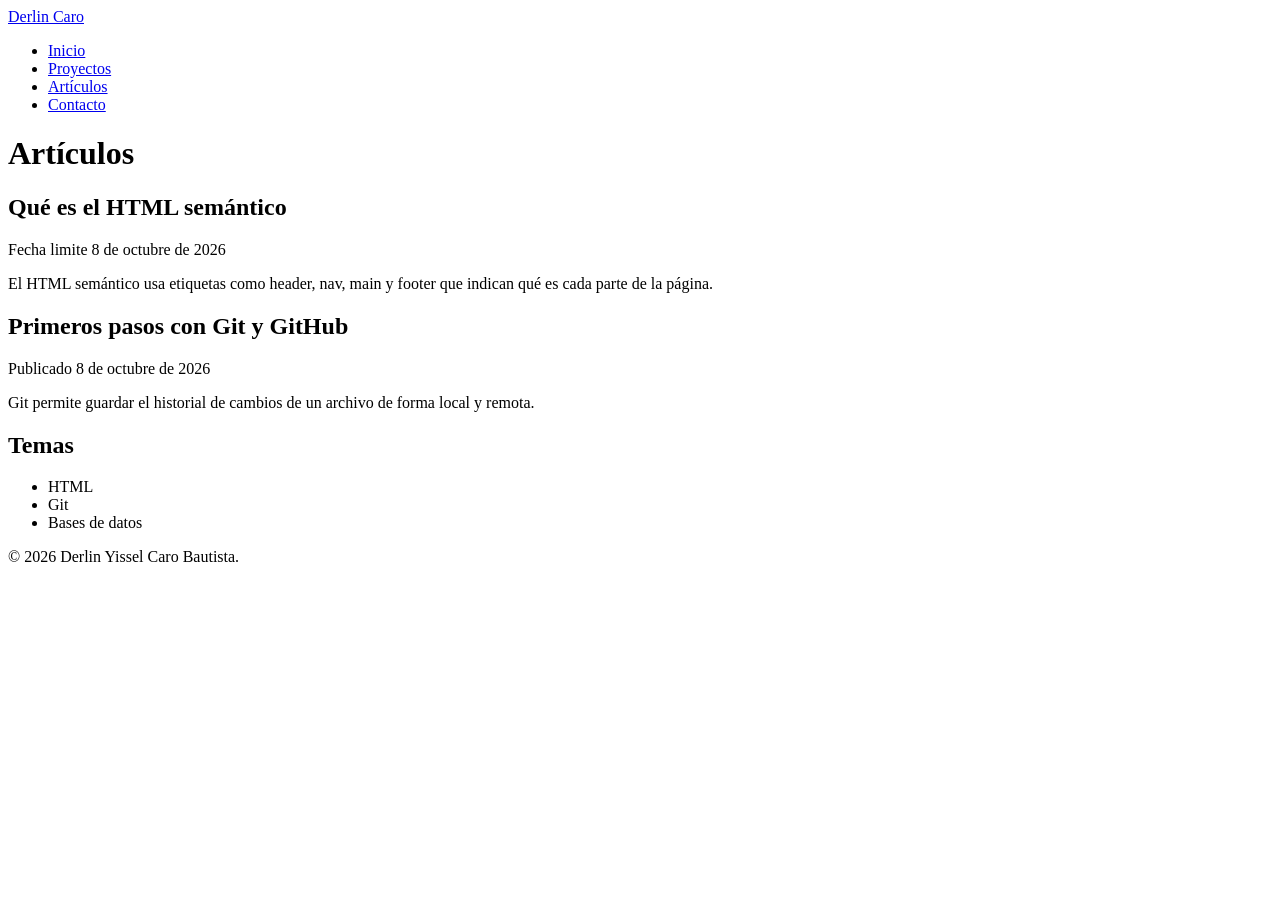
==== html/articulos.html @ 93428386 "archivo nuevo" ====
<!DOCTYPE html>
<html lang="es">
<head>
  <meta charset="UTF-8">
  <meta name="viewport" content="width=device-width, initial-scale=1.0">
  <title>Artículos | Derlin Caro - Desarrollador de Software</title>
  <meta name="description" content="Artículos y notas de aprendizaje sobre desarrollo de software y HTML.">
  <meta name="keywords" content="HTML, MySQL, Java, Spring Boot, Git, GitHub, UML, portafolio, desarrollador, SENA">
  <meta name="author" content="Derlin Yissel Caro Bautista">
  <meta name="robots" content="index, follow">
  <meta property="og:type" content="website">
  <meta property="og:title" content="Artículos | Derlin Caro">
  <meta property="og:description" content="Artículos y notas de aprendizaje sobre desarrollo de software y HTML.">
  <meta property="og:locale" content="es_CO">
</head>
<body>
  <header>
    <a href="index.html">Derlin Caro</a>
    <nav aria-label="Navegación principal">
      <ul>
        <li><a href="index.html">Inicio</a></li>
        <li><a href="proyectos.html">Proyectos</a></li>
        <li><a href="articulos.html">Artículos</a></li>
        <li><a href="contacto.html">Contacto</a></li>
      </ul>
    </nav>
  </header>

  <main>
    <h1>Artículos</h1>

    <article>
      <header>
        <h2>Qué es el HTML semántico</h2>
        <p>Fecha limite <time datetime="2026-10-08">8 de octubre de 2026</time></p>
      </header>
      <p>El HTML semántico usa etiquetas como header, nav, main y footer que indican qué es cada parte de la página.</p>
      
    </article>

    <article>
      <header>
        <h2>Primeros pasos con Git y GitHub</h2>
        <p>Publicado <time datetime="2026-10-08">8 de octubre de 2026</time></p>
      </header>
      <p>Git permite guardar el historial de cambios de un archivo de forma local y remota.</p>
      
    </article>

    <aside>
      <h2>Temas</h2>
      <ul>
        <li>HTML</li>
        <li>Git</li>
        <li>Bases de datos</li>
      </ul>
    </aside>
  </main>

  <footer>
    <p>&copy; 2026 Derlin Yissel Caro Bautista.</p>
  </footer>
</body>
</html>
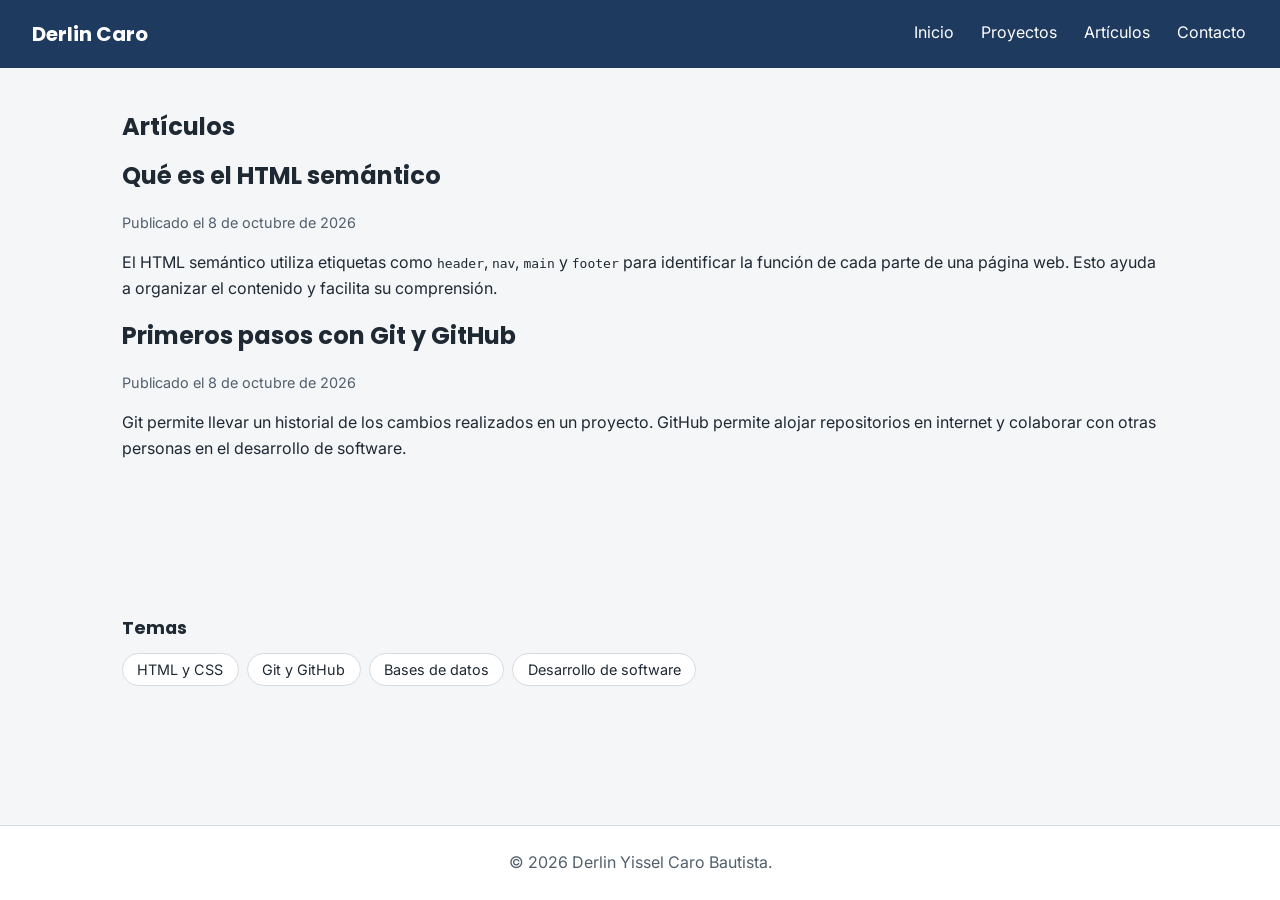
==== commit a53d5c13: "Subo mis archivos" ====
--- a/html/articulos.html
+++ b/html/articulos.html
@@ -1,64 +1,109 @@
 <!DOCTYPE html>
 <html lang="es">
+
 <head>
   <meta charset="UTF-8">
   <meta name="viewport" content="width=device-width, initial-scale=1.0">
+
   <title>Artículos | Derlin Caro - Desarrollador de Software</title>
+
   <meta name="description" content="Artículos y notas de aprendizaje sobre desarrollo de software y HTML.">
   <meta name="keywords" content="HTML, MySQL, Java, Spring Boot, Git, GitHub, UML, portafolio, desarrollador, SENA">
   <meta name="author" content="Derlin Yissel Caro Bautista">
   <meta name="robots" content="index, follow">
+
   <meta property="og:type" content="website">
   <meta property="og:title" content="Artículos | Derlin Caro">
   <meta property="og:description" content="Artículos y notas de aprendizaje sobre desarrollo de software y HTML.">
   <meta property="og:locale" content="es_CO">
+
+  <!-- Fuentes de Google -->
+  <link rel="preconnect" href="https://fonts.googleapis.com">
+  <link rel="preconnect" href="https://fonts.gstatic.com" crossorigin>
+  <link
+    href="https://fonts.googleapis.com/css2?family=Inter:wght@400;500;600;700&family=Poppins:wght@400;500;600;700&display=swap"
+    rel="stylesheet">
+
+  <!-- Estilos CSS -->
+  <link rel="stylesheet" href="../css/general.css">
+  <link rel="stylesheet" href="../css/articulos.css">
 </head>
+
 <body>
+
+  <!-- Encabezado y navegación -->
   <header>
     <a href="index.html">Derlin Caro</a>
+
     <nav aria-label="Navegación principal">
       <ul>
         <li><a href="index.html">Inicio</a></li>
         <li><a href="proyectos.html">Proyectos</a></li>
-        <li><a href="articulos.html">Artículos</a></li>
+        <li><a href="articulos.html" aria-current="page">Artículos</a></li>
         <li><a href="contacto.html">Contacto</a></li>
       </ul>
     </nav>
   </header>
 
+  <!-- Contenido principal -->
   <main>
-    <h1>Artículos</h1>
+    <section id="articulos">
+      <h1>Artículos</h1>
 
-    <article>
-      <header>
-        <h2>Qué es el HTML semántico</h2>
-        <p>Fecha limite <time datetime="2026-10-08">8 de octubre de 2026</time></p>
-      </header>
-      <p>El HTML semántico usa etiquetas como header, nav, main y footer que indican qué es cada parte de la página.</p>
-      
-    </article>
+      <article class="articulo">
+        <header>
+          <h2>Qué es el HTML semántico</h2>
+          <p>
+            Publicado el
+            <time datetime="2026-10-08">8 de octubre de 2026</time>
+          </p>
+        </header>
 
-    <article>
-      <header>
-        <h2>Primeros pasos con Git y GitHub</h2>
-        <p>Publicado <time datetime="2026-10-08">8 de octubre de 2026</time></p>
-      </header>
-      <p>Git permite guardar el historial de cambios de un archivo de forma local y remota.</p>
-      
-    </article>
+        <p>
+          El HTML semántico utiliza etiquetas como
+          <code>header</code>, <code>nav</code>, <code>main</code>
+          y <code>footer</code> para identificar la función de
+          cada parte de una página web. Esto ayuda a organizar
+          el contenido y facilita su comprensión.
+        </p>
+      </article>
 
-    <aside>
+      <article class="articulo">
+        <header>
+          <h2>Primeros pasos con Git y GitHub</h2>
+          <p>
+            Publicado el
+            <time datetime="2026-10-08">8 de octubre de 2026</time>
+          </p>
+        </header>
+
+        <p>
+          Git permite llevar un historial de los cambios realizados
+          en un proyecto. GitHub permite alojar repositorios en
+          internet y colaborar con otras personas en el desarrollo
+          de software.
+        </p>
+      </article>
+    </section>
+
+    <!-- Temas relacionados -->
+    <aside id="temas">
       <h2>Temas</h2>
+
       <ul>
-        <li>HTML</li>
-        <li>Git</li>
+        <li>HTML y CSS</li>
+        <li>Git y GitHub</li>
         <li>Bases de datos</li>
+        <li>Desarrollo de software</li>
       </ul>
     </aside>
   </main>
 
+  <!-- Pie de página -->
   <footer>
     <p>&copy; 2026 Derlin Yissel Caro Bautista.</p>
   </footer>
+
 </body>
+
 </html>
--- a/css/general.css
+++ b/css/general.css
@@ -0,0 +1,147 @@
+
+/* Variables generales */
+:root {
+  color-scheme: light dark;
+
+  --bg: #f4f6f8;
+  --surface: #ffffff;
+  --text: #1f2933;
+  --muted: #52606d;
+  --primary: #1f3a5f;
+  --on-primary: #ffffff;
+  --accent: #1a5fd0;
+  --border: #d5dbe1;
+  --button-bg: #1f3a5f;
+  --button-text: #ffffff;
+  --radius: 12px;
+
+  --font-body: "Inter", Arial, sans-serif;
+  --font-title: "Poppins", Arial, sans-serif;
+}
+
+/* Modo oscuro automático */
+@media (prefers-color-scheme: dark) {
+  :root {
+    --bg: #0f172a;
+    --surface: #1e293b;
+    --text: #e5e9f0;
+    --muted: #a0aec0;
+    --primary: #0b1220;
+    --on-primary: #ffffff;
+    --accent: #7ab7ff;
+    --border: #334155;
+    --button-bg: #7ab7ff;
+    --button-text: #0b1220;
+  }
+}
+
+/* Modelo de caja */
+*,
+*::before,
+*::after {
+  box-sizing: border-box;
+}
+
+/* Estilos generales */
+body {
+  margin: 0;
+  min-height: 100vh;
+  display: flex;
+  flex-direction: column;
+  font-family: var(--font-body);
+  background-color: var(--bg);
+  color: var(--text);
+  line-height: 1.6;
+}
+
+h1,
+h2,
+h3 {
+  font-family: var(--font-title);
+  line-height: 1.25;
+}
+
+a {
+  color: var(--accent);
+}
+
+/* Encabezado y navegación */
+body > header {
+  display: flex;
+  justify-content: space-between;
+  align-items: center;
+  flex-wrap: wrap;
+  gap: 1rem;
+  padding: 1rem 2rem;
+  background-color: var(--primary);
+}
+
+body > header > a {
+  color: var(--on-primary);
+  font-family: var(--font-title);
+  font-size: 1.25rem;
+  font-weight: 700;
+  text-decoration: none;
+}
+
+nav ul {
+  display: flex;
+  flex-wrap: wrap;
+  justify-content: center;
+  gap: 0.5rem 1.5rem;
+  margin: 0;
+  padding: 0;
+  list-style: none;
+}
+
+nav a {
+  display: inline-block;
+  padding: 0.25rem 0.1rem;
+  color: var(--on-primary);
+  text-decoration: none;
+  border-bottom: 2px solid transparent;
+}
+
+nav a:hover,
+nav a:focus-visible {
+  border-bottom-color: var(--on-primary);
+}
+
+/* Contenido principal */
+main {
+  flex: 1;
+  width: 100%;
+  max-width: 1100px;
+  margin: 0 auto;
+  padding: 1.5rem 2rem;
+}
+
+/* Pie de página */
+body > footer {
+  padding: 1.5rem 1rem;
+  text-align: center;
+  color: var(--muted);
+  background-color: var(--surface);
+  border-top: 1px solid var(--border);
+}
+
+body > footer p {
+  margin: 0;
+}
+
+/* Adaptación a celulares */
+@media (max-width: 700px) {
+  body > header {
+    flex-direction: column;
+    text-align: center;
+    padding: 1rem;
+  }
+
+  nav ul {
+    gap: 0.5rem 1rem;
+  }
+
+  main {
+    padding: 1rem;
+  }
+}
--- a/css/articulos.css
+++ b/css/articulos.css
@@ -0,0 +1,60 @@
+main {
+  display: flex;
+  flex-wrap: wrap;
+  gap: 1.5rem;
+}
+
+main > h1 {
+  flex: 1 1 100%;
+  margin: 0;
+}
+
+main > article {
+  flex: 1 1 320px;
+  padding: 1.25rem 1.5rem;
+  background-color: var(--surface);
+  border: 1px solid var(--border);
+  border-radius: var(--radius);
+}
+
+main > article h2 {
+  margin: 0 0 0.25rem;
+  font-size: 1.25rem;
+}
+
+article header p {
+  margin: 0 0 1rem;
+  color: var(--muted);
+  font-size: 0.9rem;
+}
+
+main > article > a {
+  display: inline-block;
+  font-weight: 600;
+}
+
+aside {
+  flex: 1 1 100%;
+}
+
+aside h2 {
+  margin-top: 0;
+  font-size: 1.1rem;
+}
+
+aside ul {
+  display: flex;
+  flex-wrap: wrap;
+  gap: 0.5rem;
+  margin: 0;
+  padding: 0;
+  list-style: none;
+}
+
+aside li {
+  padding: 0.25rem 0.9rem;
+  background-color: var(--surface);
+  border: 1px solid var(--border);
+  border-radius: 999px;
+  font-size: 0.9rem;
+}
